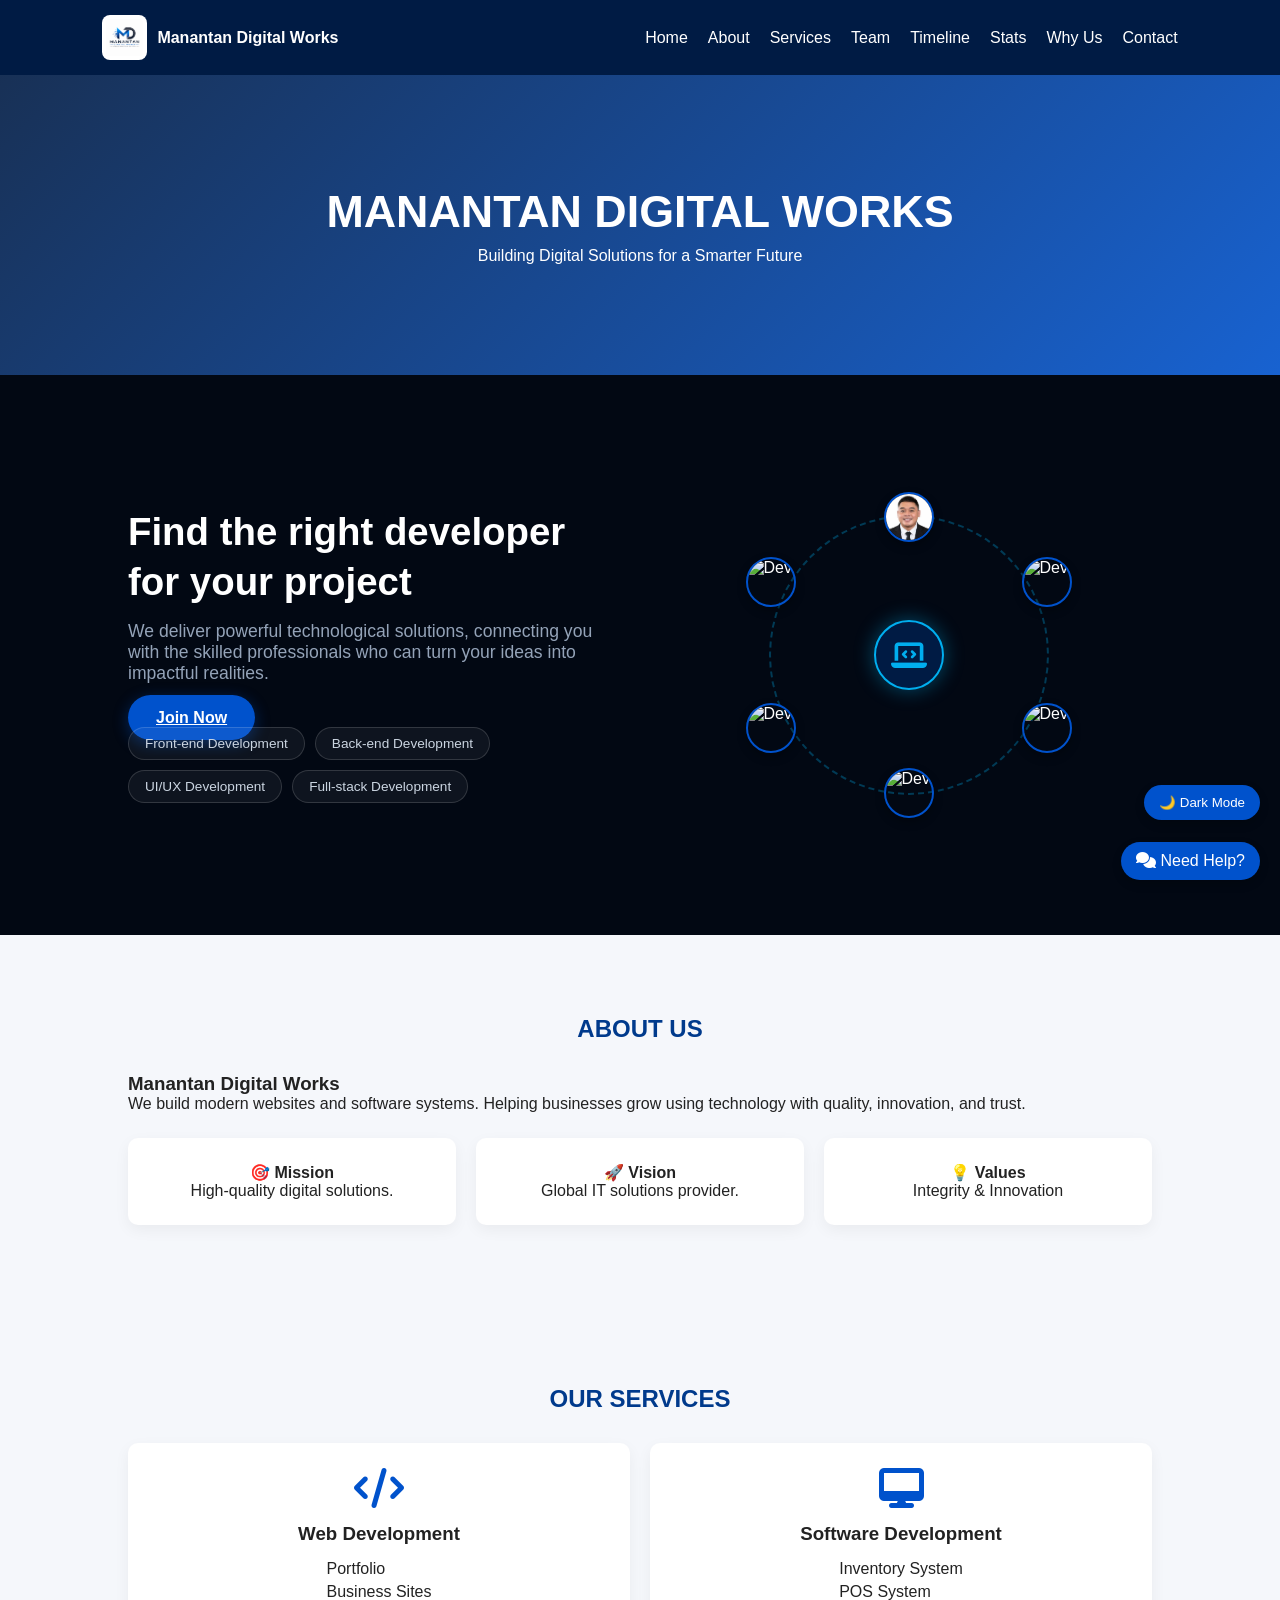
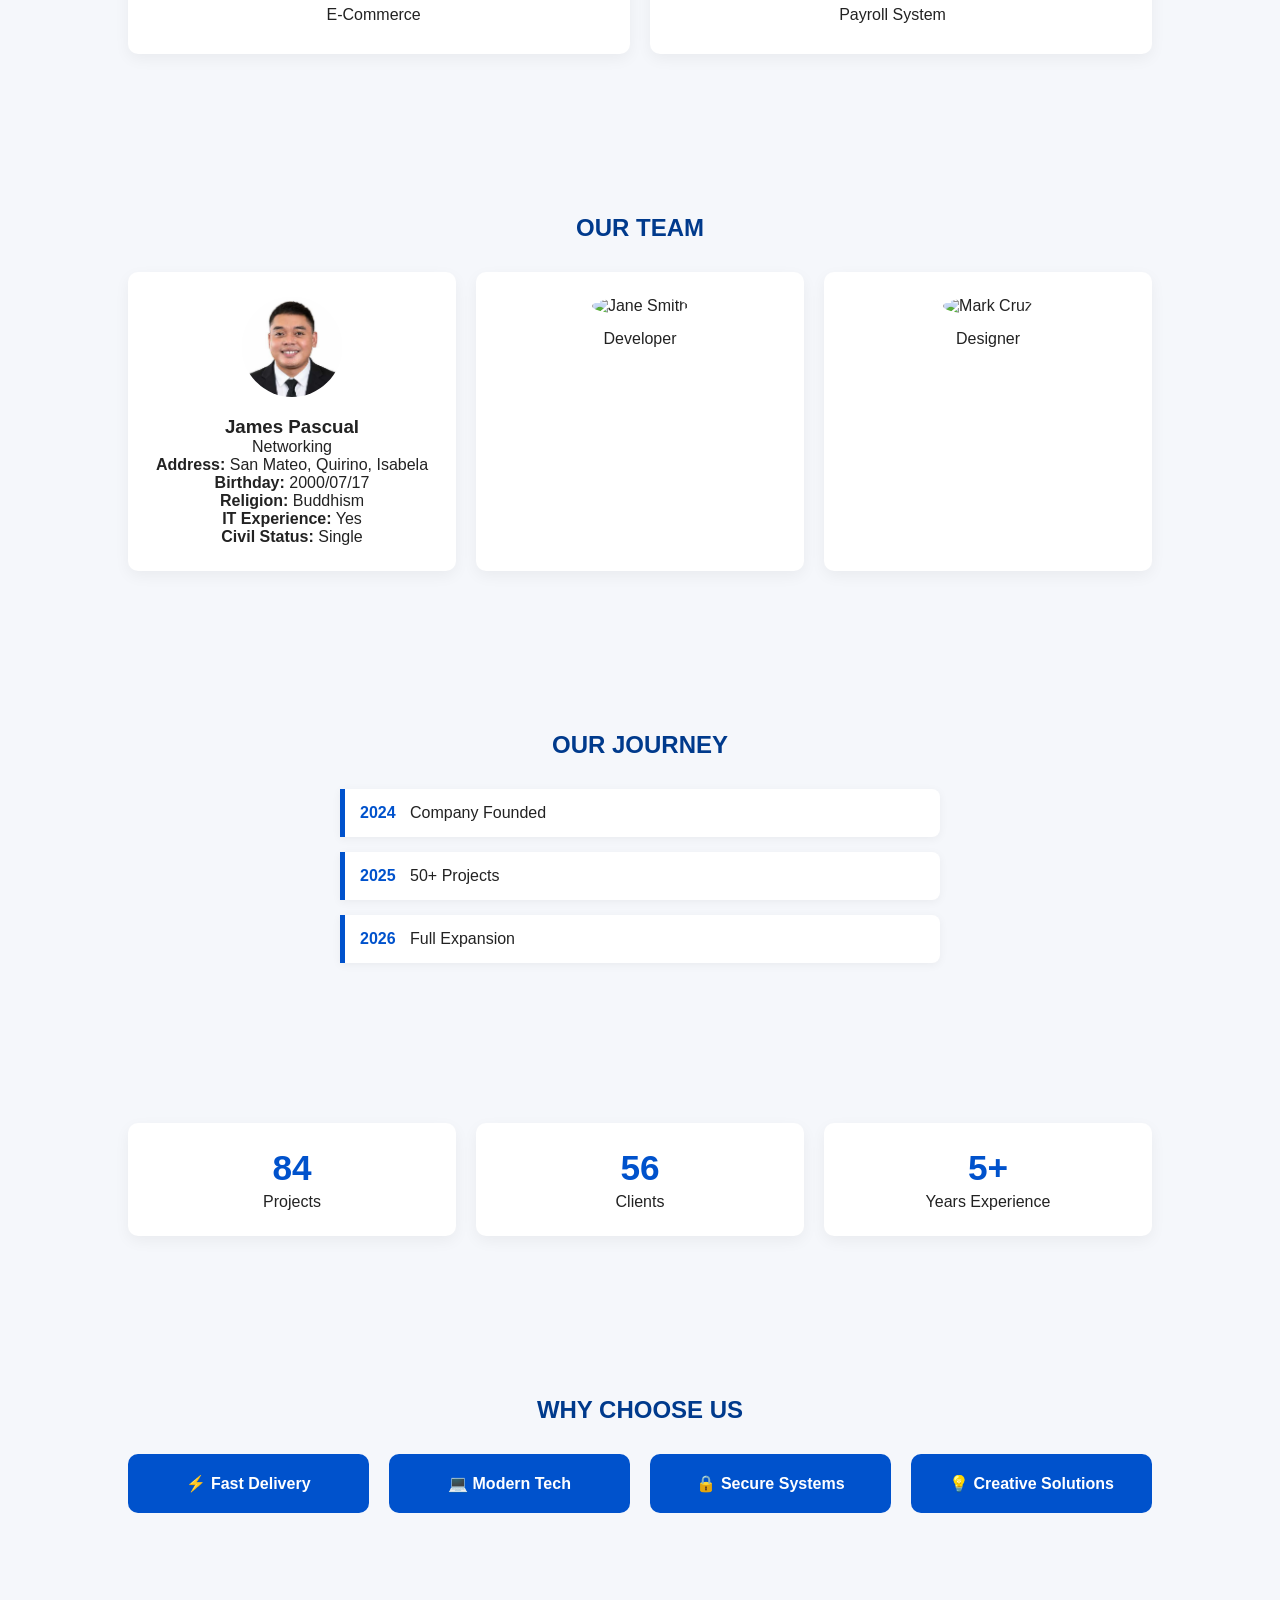
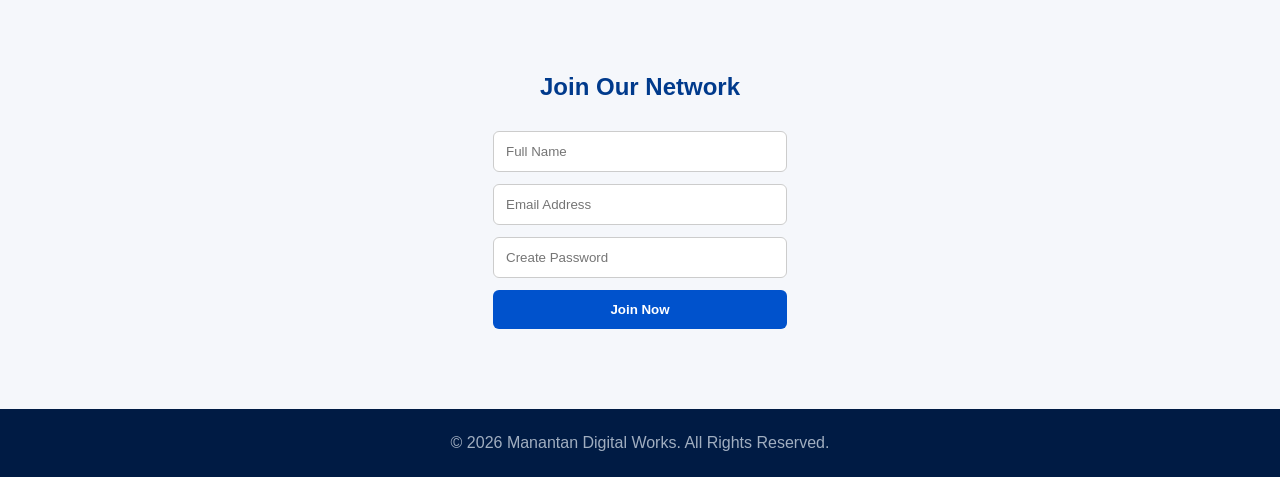
==== index.html @ 585697d9 "Initial Commit" ====
<!DOCTYPE html>
<html lang="en">
<head>
    <meta charset="UTF-8">
    <meta name="viewport" content="width=device-width, initial-scale=1.0">
    <title>Manantan Digital Works</title>
    <link rel="stylesheet" href="style.css">
    <link rel="stylesheet" href="https://cdnjs.cloudflare.com/ajax/libs/font-awesome/6.5.1/css/all.min.css">
</head>
<body>

    <nav class="navbar">
        <div class="nav-logo">
            <img src="logo.png" alt="MDW Logo">
            <span>Manantan Digital Works</span>
        </div>

        <div class="menu-toggle" id="mobile-menu">
            <i class="fas fa-bars"></i>
        </div>

        <ul class="nav-links">
            <li><a href="#showcase">Home</a></li>
            <li><a href="#about">About</a></li>
            <li><a href="#services">Services</a></li>
            <li><a href="#team">Team</a></li>
            <li><a href="#timeline">Timeline</a></li>
            <li><a href="#counters">Stats</a></li>
            <li><a href="#why">Why Us</a></li>
            <li><a href="#contact">Contact</a></li>
        </ul>
    </nav>

    <header class="hero">
        <div class="overlay">
            <h1>MANANTAN DIGITAL WORKS</h1>
            <p>Building Digital Solutions for a Smarter Future</p>
        </div>
    </header>

    <button id="darkModeBtn" class="dark-btn">🌙 Dark Mode</button>

    <section class="showcase-section" id="showcase">
        <div class="showcase-container">
            
            <div class="showcase-left">
                <h2>Find the right developer for your project</h2>
                <p>We deliver powerful technological solutions, connecting you with the skilled professionals who can turn your ideas into impactful realities.</p>
                
                <a href="#contact" class="join-btn" id="joinBtn">Join Now</a>

                <div class="badge-container">
                    <span class="badge">Front-end Development</span>
                    <span class="badge">Back-end Development</span>
                    <span class="badge">UI/UX Development</span>
                    <span class="badge">Full-stack Development</span>
                </div>
            </div>

            <div class="showcase-right">
                <div class="code-orbit">
                    <div class="center-globe">
                        <i class="fas fa-laptop-code"></i>
                    </div>
                    <div class="avatar av1"><img src="Team 1.jpeg" alt="Networking"></div>
                    <div class="avatar av2"><img src="" alt="Dev"></div>
                    <div class="avatar av3"><img src="" alt="Dev"></div>
                    <div class="avatar av4"><img src="" alt="Dev"></div>
                    <div class="avatar av5"><img src="" alt="Dev"></div>
                    <div class="avatar av6"><img src="" alt="Dev"></div>
                </div>
            </div>

        </div>
    </section>

    <section class="about" id="about">
        <h2>ABOUT US</h2>
        <div class="about-container">
            <div class="about-text">
                <h3>Manantan Digital Works</h3>
                <p>We build modern websites and software systems. Helping businesses grow using technology with quality, innovation, and trust.</p>
            </div>
            <div class="about-boxes">
                <div class="about-card">
                    <h4>🎯 Mission</h4>
                    <p>High-quality digital solutions.</p>
                </div>
                <div class="about-card">
                    <h4>🚀 Vision</h4>
                    <p>Global IT solutions provider.</p>
                </div>
                <div class="about-card">
                    <h4>💡 Values</h4>
                    <p>Integrity & Innovation</p>
                </div>
            </div>
        </div>
    </section>

    <section class="services" id="services">
        <h2>OUR SERVICES</h2>
        <div class="service-grid">
            <div class="card">
                <i class="fas fa-code"></i>
                <h3>Web Development</h3>
                <ul>
                    <li>Portfolio</li>
                    <li>Business Sites</li>
                    <li>E-Commerce</li>
                </ul>
            </div>
            <div class="card">
                <i class="fas fa-desktop"></i>
                <h3>Software Development</h3>
                <ul>
                    <li>Inventory System</li>
                    <li>POS System</li>
                    <li>Payroll System</li>
                </ul>
            </div>
        </div>
    </section>

    <section class="team" id="team">
        <h2>OUR TEAM</h2>
        <div class="team-grid">
            <div class="team-card">
                <img src="Team 1.jpeg" alt="James Pascual">
                <h3>James Pascual</h3>
                <p>Networking</p>
                <div class="member-info">
                    <p><strong>Address:</strong> San Mateo, Quirino, Isabela</p>
                    <p><strong>Birthday:</strong> 2000/07/17</p>
                    <p><strong>Religion:</strong> Buddhism</p>
                    <p><strong>IT Experience:</strong> Yes</p>
                    <p><strong>Civil Status:</strong> Single</p>
                </div>
            </div>
            <div class="team-card">
                <img src="" alt="Jane Smith">
                <h3></h3>
                <p>Developer</p>
            </div>
            <div class="team-card">
                <img src="" alt="Mark Cruz">
                <h3></h3>
                <p>Designer</p>
            </div>
        </div>
    </section>

    <section class="timeline" id="timeline">
        <h2>OUR JOURNEY</h2>
        <div class="timeline-container">
            <div class="timeline-item"><span>2024</span> Company Founded</div>
            <div class="timeline-item"><span>2025</span> 50+ Projects</div>
            <div class="timeline-item"><span>2026</span> Full Expansion</div>
        </div>
    </section>

    <section class="counters" id="counters">
        <div class="why-grid">
            <div class="counter-box">
                <h3 id="projects">0</h3>
                <p>Projects</p>
            </div>
            <div class="counter-box">
                <h3 id="clients">0</h3>
                <p>Clients</p>
            </div>
            <div class="counter-box">
                <h3 id="experience">0</h3>
                <p>Years Experience</p>
            </div>
        </div>
    </section>

    <section class="why" id="why">
        <h2>WHY CHOOSE US</h2>
        <div class="why-grid">
            <div class="why-card">⚡ Fast Delivery</div>
            <div class="why-card">💻 Modern Tech</div>
            <div class="why-card">🔒 Secure Systems</div>
            <div class="why-card">💡 Creative Solutions</div>
        </div>
    </section>

    <section class="contact-form" id="contact">
        <h2>Join Our Network</h2>
        <form id="contactForm">
            <input type="text" id="name" placeholder="Full Name" required>
            
            <input type="email" id="email" placeholder="Email Address" required>
            
            <input type="password" id="password" placeholder="Create Password" required>
            
            <button type="submit">Join Now</button>
        </form>
    </section>

    <div class="chat-widget">
        <i class="fas fa-comments"></i> Need Help?
    </div>

    <footer>
        <p></p>
    </footer>

    <script src="script.js"></script>
</body>
</html>
---- style.css ----
/* --- Global Reset & Base Styles --- */
* {
    margin: 0;
    padding: 0;
    box-sizing: border-box;
    font-family: Arial, sans-serif;
}

body {
    background: #f5f7fb;
    color: #222;
    transition: 0.3s;
    padding-top: 75px;
}

/* --- NAVBAR --- */
.navbar {
    position: fixed;
    top: 0;
    width: 100%;
    background: #001b44;
    display: flex;
    justify-content: space-between;
    align-items: center;
    padding: 15px 8%;
    z-index: 1000;
}

.nav-logo {
    display: flex;
    align-items: center;
    gap: 10px;
    color: white;
    font-weight: bold;
}

.nav-logo img {
    width: 45px;
    height: 45px;
    border-radius: 8px;
    background: white;
    padding: 4px;
}

.nav-links {
    display: flex;
    list-style: none;
    gap: 20px;
}

.nav-links a {
    color: white;
    text-decoration: none;
    transition: 0.2s;
}

.nav-links a:hover {
    color: #00AEEF;
}

.menu-toggle {
    display: none;
    color: white;
    font-size: 1.5rem;
    cursor: pointer;
}

/* --- HERO HEADER --- */
.hero {
    height: 300px;
    background: linear-gradient(135deg, rgba(0,27,68,0.9), rgba(0,82,204,0.9)), url('hero-bg.jpg') center/cover;
    display: flex;
    justify-content: center;
    align-items: center;
    color: white;
    text-align: center;
}

.hero h1 {
    font-size: 2.8rem;
    margin-bottom: 10px;
}

/* --- NEW: DEVELOPER SHOWCASE LAYOUT --- */
.showcase-section {
    background: #020813; /* Madilim na background katulad ng reference image niyo */
    color: white;
    padding: 80px 10%;
}

.showcase-container {
    display: flex;
    align-items: center;
    justify-content: space-between;
    gap: 50px;
    flex-wrap: wrap;
}

.showcase-left {
    flex: 1;
    min-width: 300px;
}

.showcase-left h2 {
    text-align: left;
    color: white;
    font-size: 2.4rem;
    margin-bottom: 15px;
    line-height: 1.3;
}

.showcase-left p {
    color: #94a3b8;
    font-size: 1.1rem;
    margin-bottom: 25px;
}

.join-btn {
    background: #0052cc;
    color: white;
    padding: 14px 28px;
    border: none;
    border-radius: 30px;
    font-weight: bold;
    cursor: pointer;
    font-size: 1rem;
    transition: 0.3s;
    margin-bottom: 35px;
    box-shadow: 0 4px 15px rgba(0, 82, 204, 0.4);
}

.join-btn:hover {
    background: #00AEEF;
    transform: translateY(-2px);
}

/* Skill Tags Badges Style */
.badge-container {
    display: flex;
    flex-wrap: wrap;
    gap: 10px;
}

.badge {
    background: rgba(255, 255, 255, 0.05);
    border: 1px solid rgba(255, 255, 255, 0.15);
    padding: 8px 16px;
    border-radius: 20px;
    font-size: 0.85rem;
    color: #cbd5e1;
    transition: 0.2s;
}

.badge:hover {
    background: rgba(0, 174, 239, 0.15);
    border-color: #00AEEF;
    color: white;
}

/* Orbit Animation at Floating Node Grid sa Kanan */
.showcase-right {
    flex: 1;
    min-width: 320px;
    display: flex;
    justify-content: center;
    align-items: center;
    position: relative;
    height: 400px;
}

.code-orbit {
    width: 280px;
    height: 280px;
    border: 2px dashed rgba(0, 174, 239, 0.3);
    border-radius: 50%;
    position: relative;
    display: flex;
    justify-content: center;
    align-items: center;
    animation: rotateOrbit 40s linear infinite;
}

.center-globe {
    width: 70px;
    height: 70px;
    background: #001b44;
    border: 2px solid #00AEEF;
    border-radius: 50%;
    display: flex;
    justify-content: center;
    align-items: center;
    font-size: 1.8rem;
    color: #00AEEF;
    box-shadow: 0 0 20px rgba(0, 174, 239, 0.4);
    animation: counterRotate 40s linear infinite;
}

/* Floating Avatars Positioning */
.avatar {
    position: absolute;
    width: 50px;
    height: 50px;
    border-radius: 50%;
    overflow: hidden;
    border: 2px solid #0052cc;
    box-shadow: 0 4px 10px rgba(0,0,0,0.3);
    animation: counterRotate 40s linear infinite;
}

.avatar img {
    width: 100%;
    height: 100%;
    object-fit: cover;
}

/* Anggulo ng bawat Nodes sa Bilog */
.av1 { 
    top: -25px; 
    left: calc(50% - 25px); 
}
.av2 { 
    top: 40px; 
    right: -25px; 
}
.av3 { 
    bottom: 40px; 
    right: -25px; 
}
.av4 { 
    bottom: -25px; 
    left: calc(50% - 25px); 
}
.av5 { 
    bottom: 40px; 
    left: -25px; 
}
.av6 { 
    top: 40px; 
    left: -25px; 
}

/* Animations Keyframes */
@keyframes rotateOrbit {
    from { 
        transform: rotate(0deg); 
    }
    to { 
        transform: rotate(360deg); 
    }
}

@keyframes counterRotate {
    from { 
        transform: rotate(0deg); 
    }
    to { 
        transform: rotate(-360deg); 
    }
}

/* --- SECTIONS --- */
section {
    padding: 80px 10%;
}

h2 {
    text-align: center;
    margin-bottom: 30px;
    color: #003a8c;
}

/* --- GRIDS --- */
.about-container {
    display: flex;
    flex-direction: column;
    gap: 25px;
}

.about-boxes, 
.service-grid, 
.team-grid, 
.why-grid {
    display: grid;
    grid-template-columns: repeat(auto-fit, minmax(220px, 1fr));
    gap: 20px;
}

/* --- CARDS --- */
.card, 
.team-card, 
.counter-box, 
.about-card {
    background: white;
    padding: 25px 20px;
    border-radius: 10px;
    box-shadow: 0 5px 15px rgba(0,0,0,.05);
    text-align: center;
    transition: 0.3s;
}

.card i {
    font-size: 2.5rem;
    color: #0052cc;
    margin-bottom: 15px;
}

.card ul {
    list-style: none;
    margin-top: 15px;
    text-align: left;
    display: inline-block;
}

.card ul li { 
    margin-bottom: 5px; 
}

.team-card img {
    width: 100px;
    height: 100px;
    border-radius: 50%;
    object-fit: cover;
    margin-bottom: 15px;
}

/* --- TIMELINE --- */
.timeline-container {
    display: flex;
    flex-direction: column;
    gap: 15px;
    max-width: 600px;
    margin: 0 auto;
}

.timeline-item {
    background: #fff;
    padding: 15px;
    border-left: 5px solid #0052cc;
    border-radius: 0 8px 8px 0;
    box-shadow: 0 2px 10px rgba(0,0,0,0.05);
}

.timeline-item span {
    font-weight: bold;
    color: #0052cc;
    margin-right: 10px;
}

/* --- WHY --- */
.why-card {
    background: #0052cc;
    color: white;
    padding: 20px;
    text-align: center;
    border-radius: 10px;
    font-weight: bold;
}

/* --- COUNTER NUMBERS --- */
.counter-box h3 {
    font-size: 2.2rem;
    color: #0052cc;
    margin-bottom: 5px;
}

/* --- CONTACT FORM --- */
.contact-form {
    max-width: 550px;
    margin: 0 auto;
}

input, textarea {
    width: 100%;
    padding: 12px;
    margin-bottom: 12px;
    border: 1px solid #ccc;
    border-radius: 6px;
}

button[type="submit"] {
    background: #0052cc;
    color: white;
    padding: 12px;
    border: none;
    border-radius: 6px;
    font-weight: bold;
    cursor: pointer;
    width: 100%;
    transition: 0.2s;
}

button[type="submit"]:hover { 
    background: #003a8c; 
}

/* --- WIDGETS --- */
.dark-btn {
    position: fixed;
    bottom: 80px;
    right: 20px;
    padding: 10px 15px;
    background: #0052cc;
    color: white;
    border: none;
    border-radius: 50px;
    cursor: pointer;
    z-index: 999;
    box-shadow: 0 4px 10px rgba(0,0,0,0.2);
}

.chat-widget {
    position: fixed;
    bottom: 20px;
    right: 20px;
    background: #0052cc;
    color: white;
    padding: 10px 15px;
    border-radius: 50px;
    cursor: pointer;
    z-index: 999;
    box-shadow: 0 4px 10px rgba(0,0,0,0.2);
}

footer {
    background: #001b44;
    color: #a0aec0;
    text-align: center;
    padding: 25px;
}

/* --- DARK MODE OVERRIDES --- */
body.dark-mode { 
    background: #0f172a; 
    color: white; 
}
body.dark-mode h2 {
     color: #38bdf8; 
    }
body.dark-mode 
.card, 
body.dark-mode 
.team-card, 
body.dark-mode 
.counter-box, 
body.dark-mode 
.about-card, 
body.dark-mode 
.timeline-item, 
body.dark-mode 
input, 
body.dark-mode 
textarea {
    background: #1e293b; 
    color: white; 
    border-color: #334155;
}

/* --- RESPONSIVE MEDIA QUERIES --- */
@media(max-width: 768px) {
    section { 
        padding: 50px 6%; 
    }
    .menu-toggle { 
        display: block; 
    }
    
    .nav-links {
        display: none;
        flex-direction: column;
        position: absolute;
        top: 75px;
        left: 0;
        width: 100%;
        background: #001b44;
        padding: 20px;
        gap: 15px;
        text-align: center;
        box-shadow: 0 4px 10px rgba(0,0,0,0.1);
    }

    .nav-links
    .active { 
        display: flex; 
    }
    .hero h1 { 
        font-size: 2rem; 
    }
    
    .showcase-left h2 { 
        text-align: center; 
        font-size: 1.8rem; 
    }
    .showcase-left p { 
        text-align: center; 
        font-size: 1rem; 
    }
    .showcase-left { 
        text-align: center; 
    }
    .showcase-right { 
        height: 320px; 
        margin-top: 20px; 
    }
    .network-orbit { 
        width: 220px; 
        height: 220px; 
    }
    .center-globe { 
        width: 55px; 
        height: 55px; 
        font-size: 1.4rem; 
    }
    .avatar { 
        width: 42px; 
        height: 42px; 
    }
}
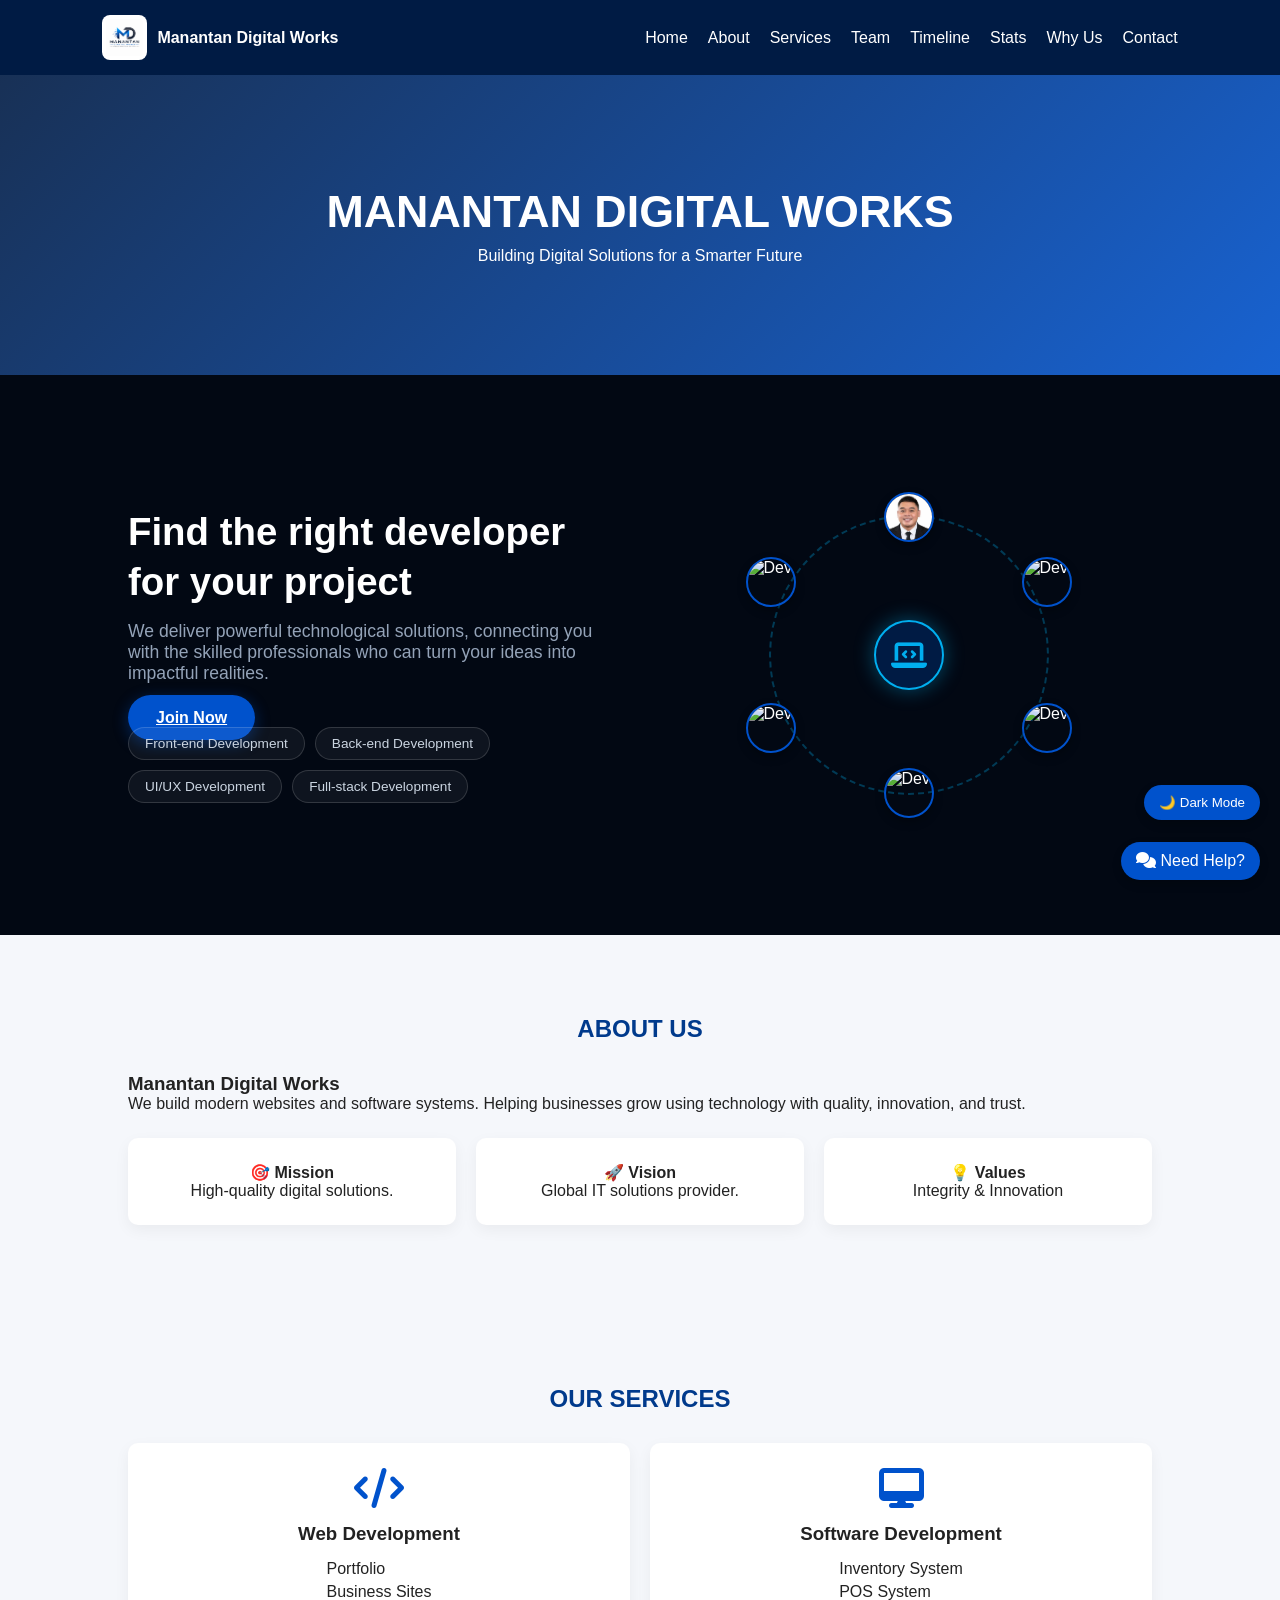
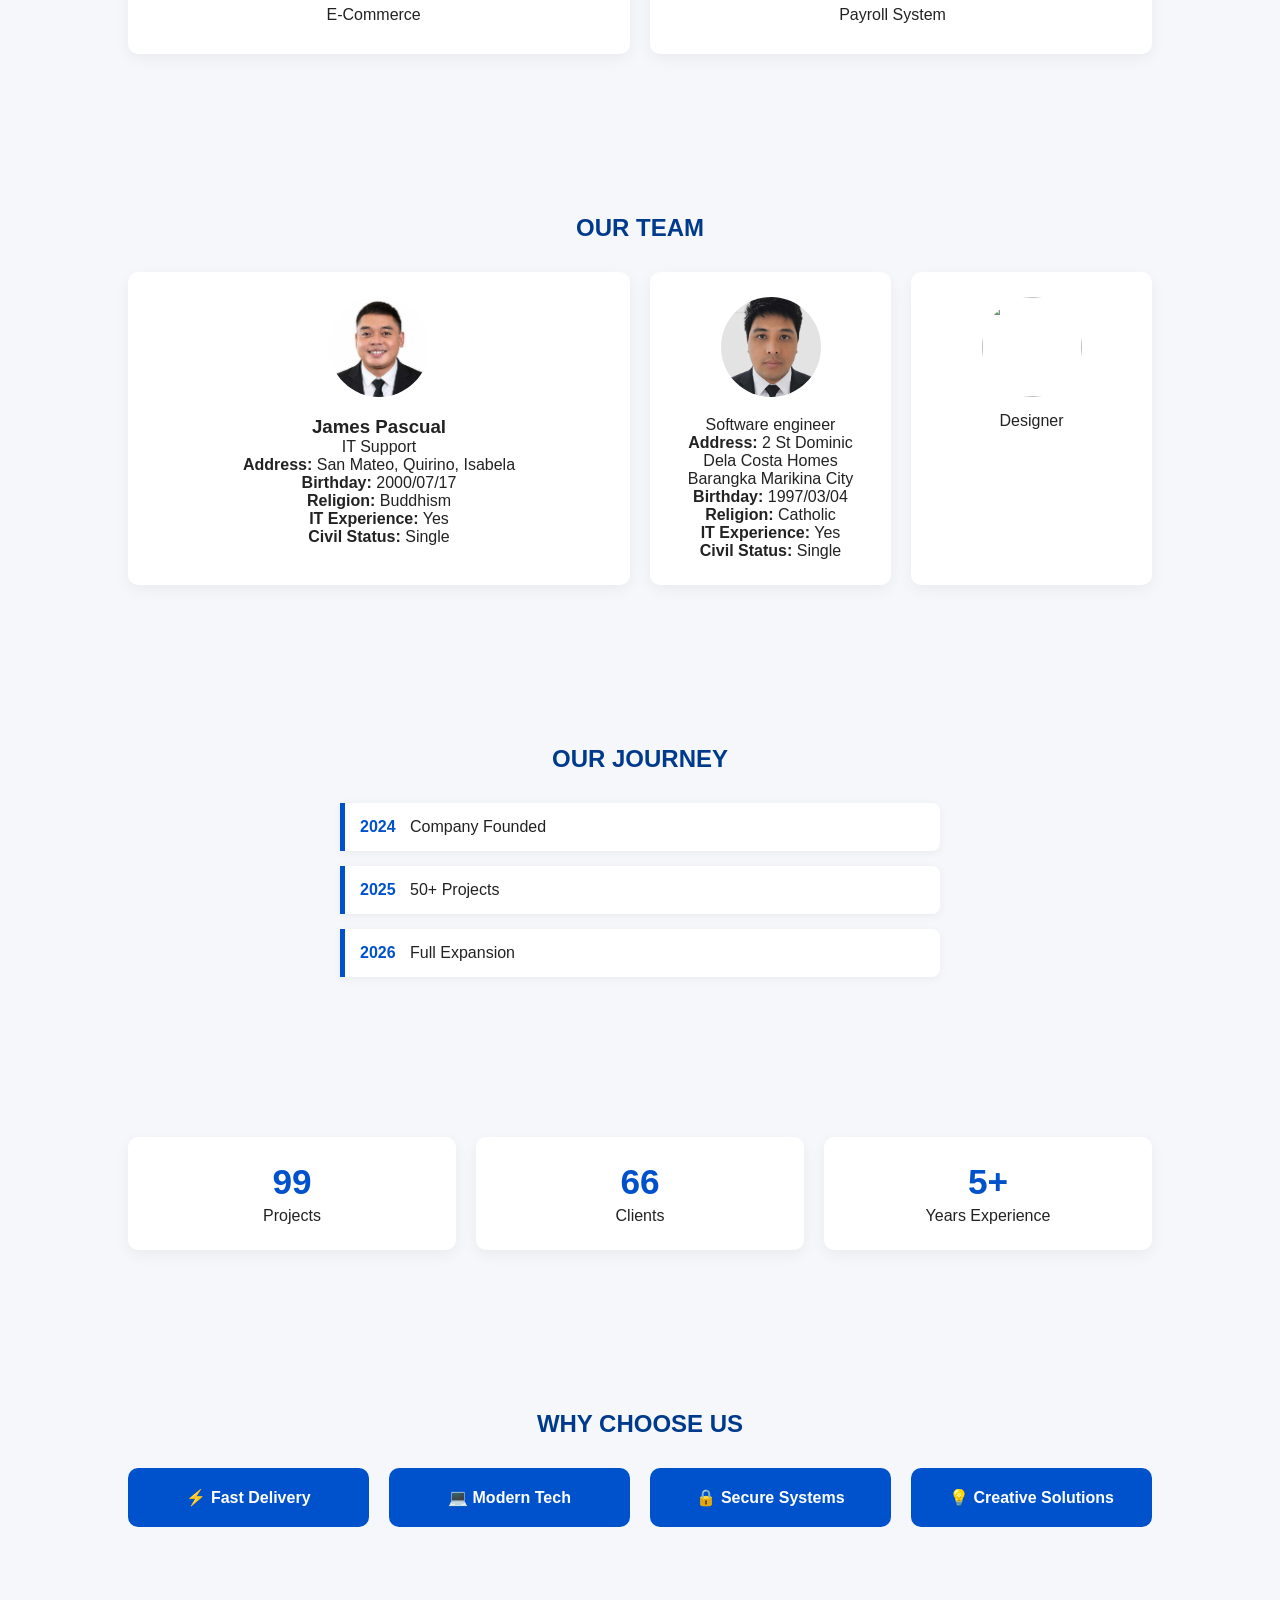
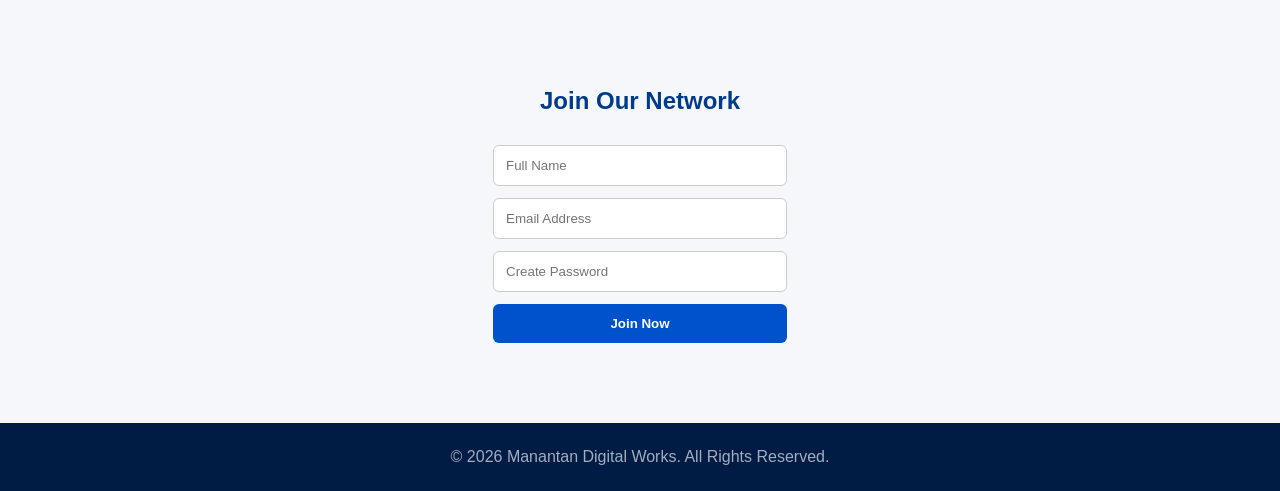
==== commit 784ff6d5: "Update Github" ====
--- a/index.html
+++ b/index.html
@@ -126,9 +126,9 @@
         <h2>OUR TEAM</h2>
         <div class="team-grid">
             <div class="team-card">
-                <img src="Team 1.jpeg" alt="James Pascual">
+                <img src="Member 1.jpeg" alt="James Pascual">
                 <h3>James Pascual</h3>
-                <p>Networking</p>
+                <p>IT Support</p>
                 <div class="member-info">
                     <p><strong>Address:</strong> San Mateo, Quirino, Isabela</p>
                     <p><strong>Birthday:</strong> 2000/07/17</p>
@@ -137,13 +137,21 @@
                     <p><strong>Civil Status:</strong> Single</p>
                 </div>
             </div>
+            <div class="team-grid">
             <div class="team-card">
-                <img src="" alt="Jane Smith">
+                <img src="Member 2.jpeg" alt="Mark EJ Delos Angeles">
                 <h3></h3>
-                <p>Developer</p>
+                <p>Software engineer</p>
+                <div class="member-info">
+                    <p><strong>Address:</strong> 2 St Dominic Dela Costa Homes Barangka Marikina City</p>
+                    <p><strong>Birthday:</strong> 1997/03/04</p>
+                    <p><strong>Religion:</strong> Catholic</p>
+                    <p><strong>IT Experience:</strong> Yes</p>
+                    <p><strong>Civil Status:</strong> Single</p>
+                </div>
             </div>
             <div class="team-card">
-                <img src="" alt="Mark Cruz">
+                <img src="" alt="">
                 <h3></h3>
                 <p>Designer</p>
             </div>
